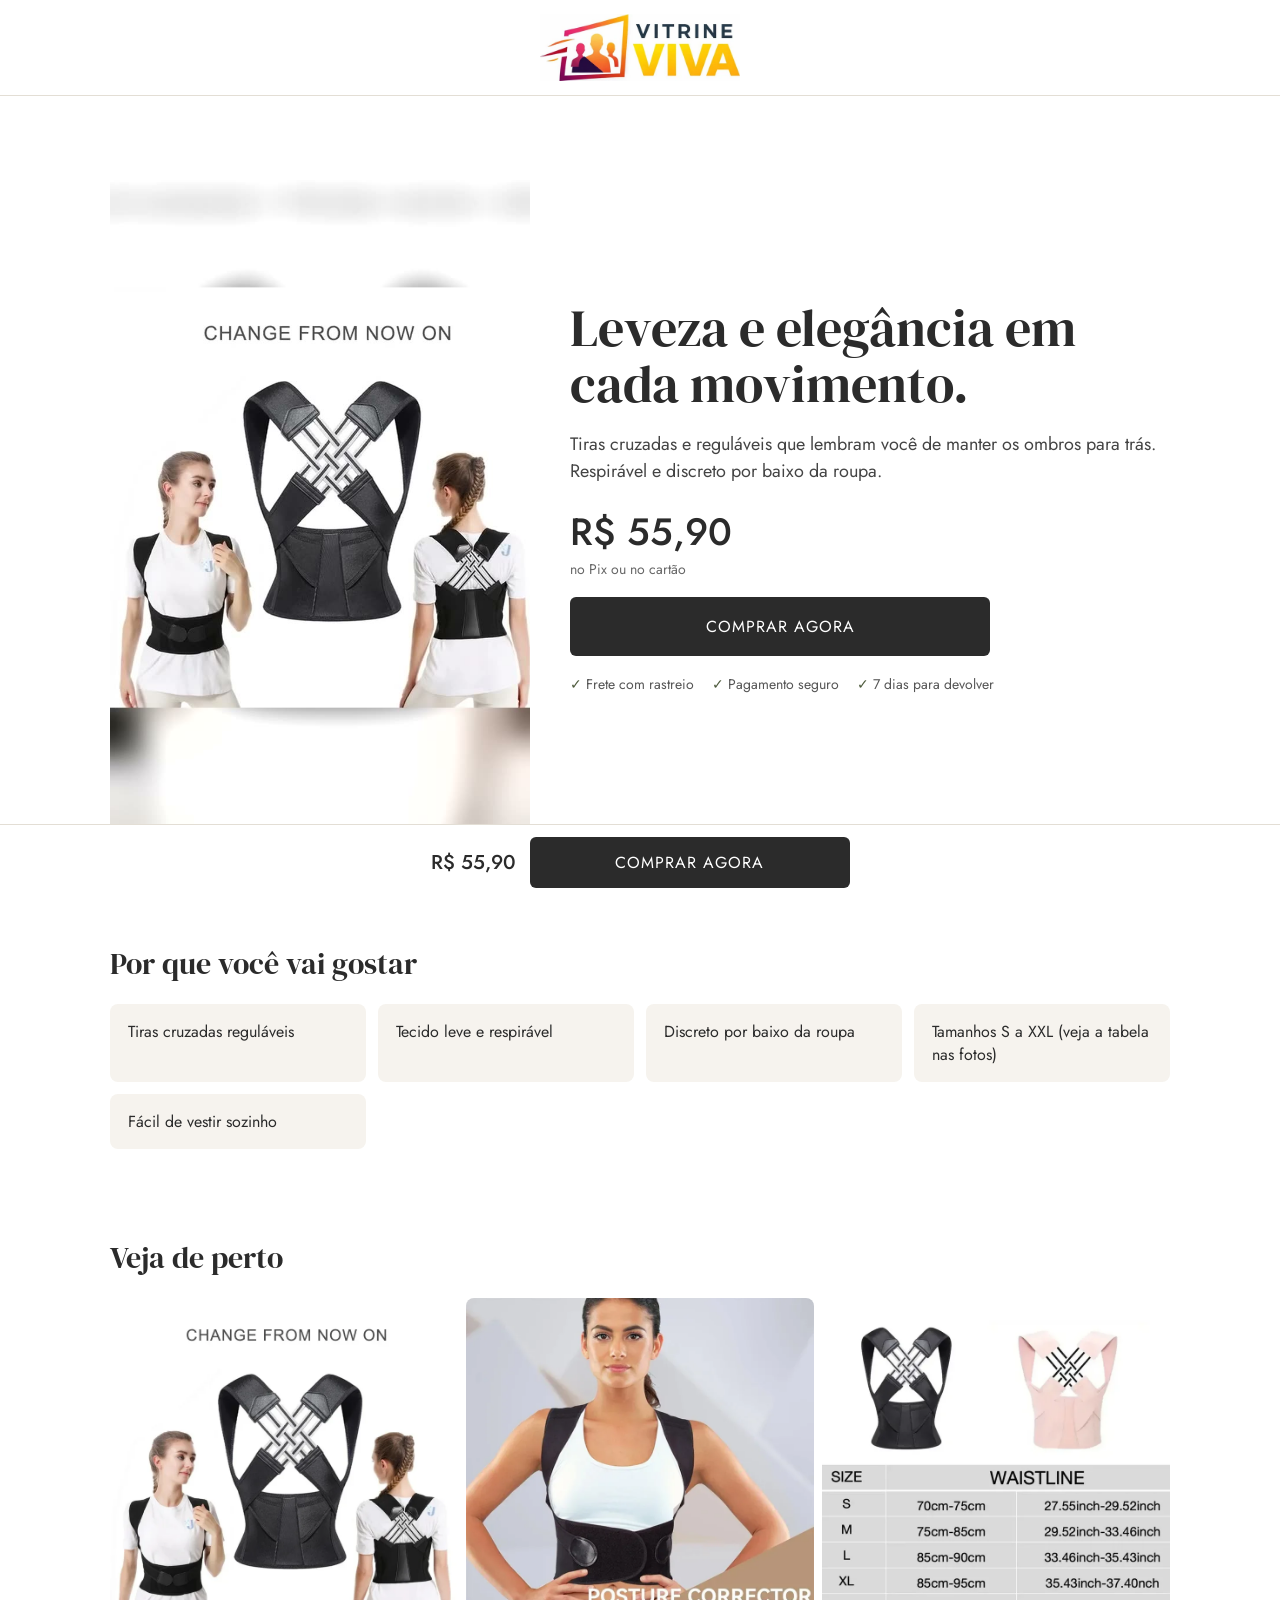
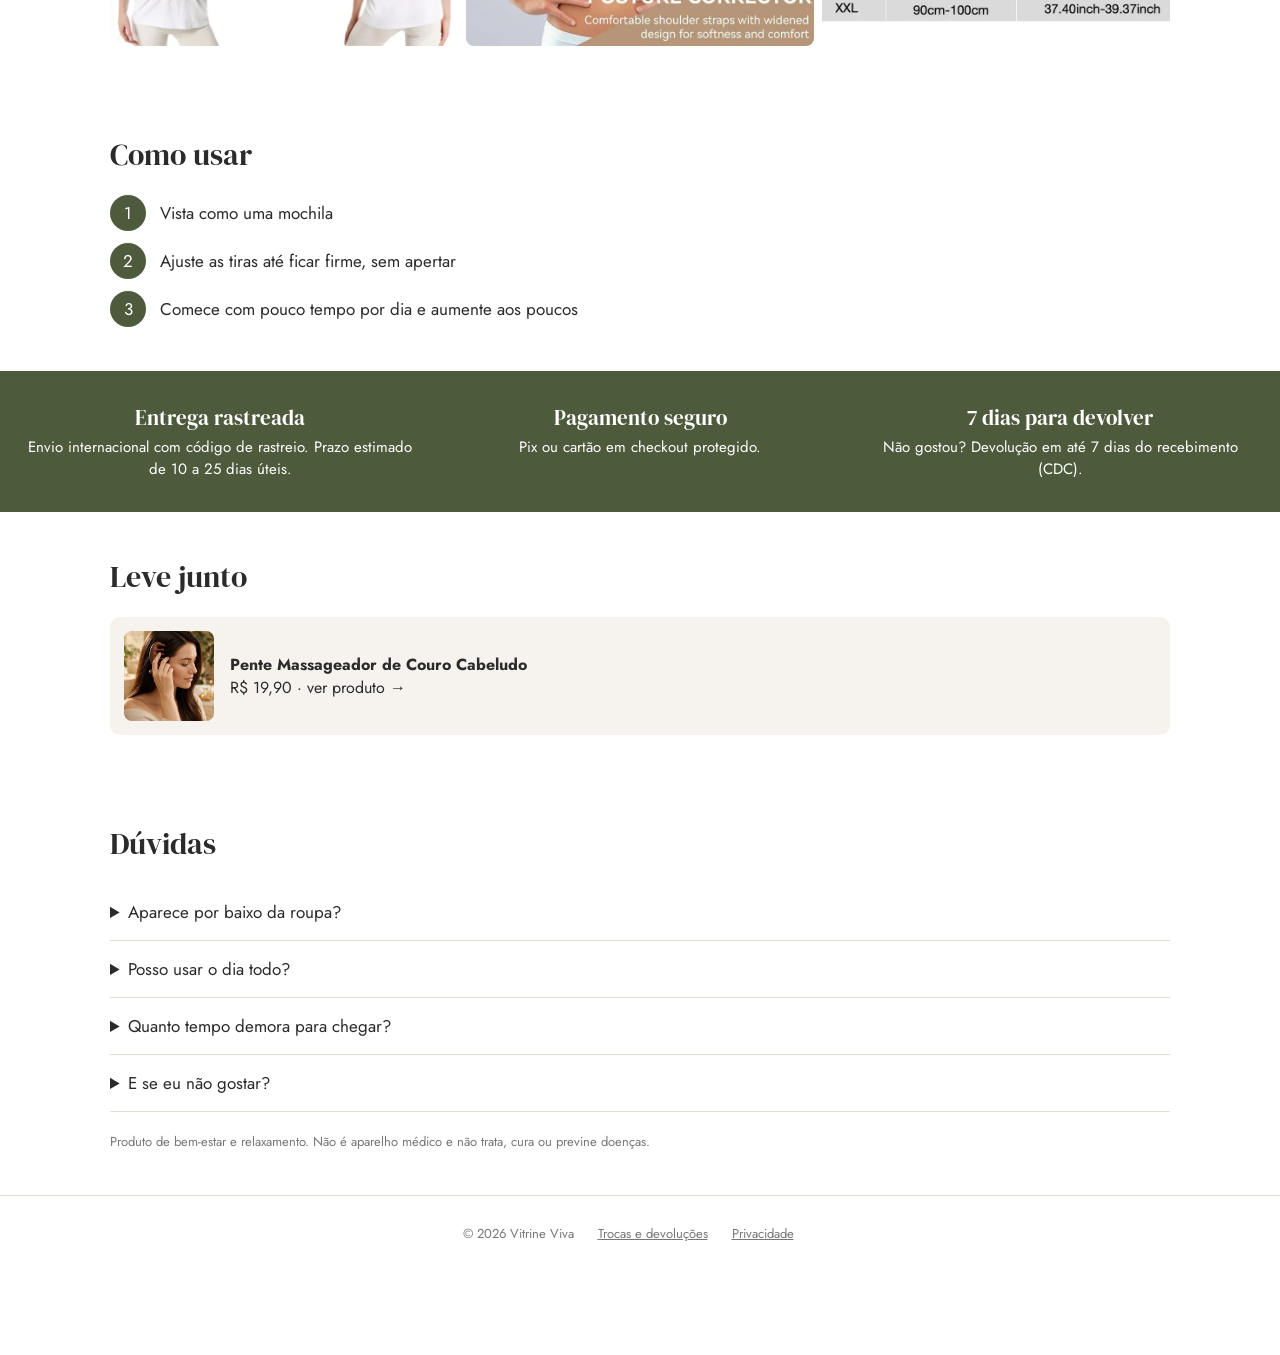
==== colete-postura/index.html @ 9e7194e8 "Tira o aviso de bem-estar do rodapé Co-Authored-By: Claude Opus 5.5 <noreply@anthropic.com>" ====
<!DOCTYPE html>
<html lang="pt-BR"><head><meta charset="utf-8"><meta name="viewport" content="width=device-width, initial-scale=1">
<title>Colete de Postura Ajustável · Vitrine Viva</title><meta name="description" content="Tiras cruzadas e reguláveis que lembram você de manter os ombros para trás. Respirável e discreto por baixo da roupa.">
<meta property="og:title" content="Colete de Postura Ajustável · Vitrine Viva"><meta property="og:description" content="Tiras cruzadas e reguláveis que lembram você de manter os ombros para trás. Respirável e discreto por baixo da roupa."><meta property="og:image" content="../video/colete-postura.jpg">
<link rel="preconnect" href="https://fonts.googleapis.com">
<link href="https://fonts.googleapis.com/css2?family=DM+Serif+Display&family=Jost:wght@400;500&display=swap" rel="stylesheet">
<link rel="stylesheet" href="../estilo.css"><script src="../config.js"></script><script src="../loja.js" defer></script>
</head><body><header class="topo-logo"><a href="../"><img src="../img/logo-vitrine-viva.webp" alt="Vitrine Viva" width="260" height="auto"></a></header>


<main data-produto="colete-postura" data-nome="Colete de Postura Ajustável" data-valor="55.9">
<section class="topo">
  <div class="video"><video src="../video/colete-postura.mp4" poster="../video/colete-postura.jpg" autoplay muted loop playsinline></video>
    <button class="som" type="button">🔇 Ativar som</button></div>
  <div class="info">
    <h1>Leveza e elegância em cada movimento.</h1>
    <p class="sub">Tiras cruzadas e reguláveis que lembram você de manter os ombros para trás. Respirável e discreto por baixo da roupa.</p>
    <div class="preco">R$ 55,90<small>no Pix ou no cartão</small></div>
    <a class="btn comprar" href="#">Comprar agora</a>
    <div class="selos"><span>Frete com rastreio</span><span>Pagamento seguro</span><span>7 dias para devolver</span></div>
  </div>
</section>
<section class="secao"><h2>Por que você vai gostar</h2><ul class="itens"><li>Tiras cruzadas reguláveis</li><li>Tecido leve e respirável</li><li>Discreto por baixo da roupa</li><li>Tamanhos S a XXL (veja a tabela nas fotos)</li><li>Fácil de vestir sozinho</li></ul></section>
<section class="secao"><h2>Veja de perto</h2><div class="galeria"><img src="../img/colete2-1.webp" alt="Colete de Postura Ajustável" loading="lazy"><img src="../img/colete2-3.webp" alt="Colete de Postura Ajustável" loading="lazy"><img src="../img/colete2-2.webp" alt="Colete de Postura Ajustável" loading="lazy"></div></section>
<section class="secao"><h2>Como usar</h2><ol class="passos"><li>Vista como uma mochila</li><li>Ajuste as tiras até ficar firme, sem apertar</li><li>Comece com pouco tempo por dia e aumente aos poucos</li></ol></section>
<section class="garantia"><div><strong>Entrega rastreada</strong>Envio internacional com código de rastreio. Prazo estimado de 10 a 25 dias úteis.</div>
<div><strong>Pagamento seguro</strong>Pix ou cartão em checkout protegido.</div>
<div><strong>7 dias para devolver</strong>Não gostou? Devolução em até 7 dias do recebimento (CDC).</div></section>
<section class="secao"><h2>Leve junto</h2>
  <a class="junto" href="../pente-massageador/"><img src="../img/base3_pente-massageador.webp" alt="Pente Massageador de Couro Cabeludo"><div><strong>Pente Massageador de Couro Cabeludo</strong><br>R$ 19,90 · ver produto →</div></a></section>
<section class="secao"><h2>Dúvidas</h2><details><summary>Aparece por baixo da roupa?</summary><p>Ele é fino e fica discreto por baixo de camisetas e blusas comuns.</p></details><details><summary>Posso usar o dia todo?</summary><p>Comece com períodos curtos. Se sentir desconforto, afrouxe ou tire. Em caso de dor ou problema de coluna, fale com um profissional de saúde.</p></details><details><summary>Quanto tempo demora para chegar?</summary><p>O envio é internacional e tem código de rastreio. O prazo estimado é de 10 a 25 dias úteis após a confirmação do pagamento.</p></details><details><summary>E se eu não gostar?</summary><p>Você tem 7 dias a partir do recebimento para pedir a devolução, conforme o Código de Defesa do Consumidor. Veja a página de trocas.</p></details>
  <p class="aviso" style="margin-top:20px">Produto de bem-estar e relaxamento. Não é aparelho médico e não trata, cura ou previne doenças.</p></section>
<div class="fixo"><span class="p">R$ 55,90</span><a class="btn comprar" href="#">Comprar agora</a></div>
</main>
<footer><span>© 2026 <span class="marca">Vitrine Viva</span></span><a href="../trocas.html">Trocas e devoluções</a>
<a href="../privacidade.html">Privacidade</a><span class="contato"></span>
</footer>
</body></html>
---- estilo.css ----
:root{--tinta:#2b2b2b;--creme:#f6f3ee;--verde:#4d5a3c;--linha:#e3ded5;--ouro:#F6E7C8}
*{box-sizing:border-box;margin:0;padding:0}
body{font-family:"Jost",sans-serif;color:var(--tinta);background:#fff;padding-bottom:84px}
a{color:inherit}
header{display:flex;align-items:center;justify-content:space-between;padding:14px 20px;border-bottom:1px solid var(--linha)}
.logo{font-family:"DM Serif Display",serif;font-size:24px;letter-spacing:2px;text-decoration:none}
.topo{display:grid;grid-template-columns:minmax(0,420px) minmax(0,1fr);gap:40px;max-width:1100px;margin:0 auto;padding:28px 20px}
.video{position:relative;aspect-ratio:9/16;background:#111;border-radius:14px;overflow:hidden}
.video video{width:100%;height:100%;object-fit:cover;display:block}
.som{position:absolute;right:12px;bottom:12px;background:rgba(0,0,0,.55);color:#fff;border:0;border-radius:20px;padding:8px 14px;font:inherit;font-size:13px;cursor:pointer}
.info{display:flex;flex-direction:column;gap:18px;justify-content:center}
h1{font-family:"DM Serif Display",serif;font-weight:400;font-size:clamp(32px,4.4vw,52px);line-height:1.08}
.sub{font-size:18px;line-height:1.55;color:#444}
.preco{font-size:38px;font-weight:500}.preco small{display:block;font-size:14px;color:#666;font-weight:400}
.btn{display:block;text-align:center;background:var(--tinta);color:#fff;text-decoration:none;text-transform:uppercase;letter-spacing:1px;font-size:16px;padding:18px 28px;border:0;border-radius:6px;cursor:pointer;width:100%;max-width:420px}
.btn:hover{background:var(--verde)}
.selos{display:flex;flex-wrap:wrap;gap:8px 18px;font-size:14px;color:#555}
.selos span:before{content:"✓ ";color:var(--verde)}
.secao{max-width:1100px;margin:0 auto;padding:44px 20px}
h2{font-family:"DM Serif Display",serif;font-weight:400;font-size:30px;margin-bottom:20px}
.itens{list-style:none;display:grid;grid-template-columns:repeat(auto-fit,minmax(220px,1fr));gap:12px}
.itens li{background:var(--creme);padding:16px 18px;border-radius:8px;font-size:16px}
.galeria{display:grid;grid-template-columns:repeat(auto-fit,minmax(200px,1fr));gap:8px}
.galeria img{width:100%;aspect-ratio:1;object-fit:cover;border-radius:8px;background:var(--creme)}
.passos{counter-reset:p;list-style:none;display:grid;gap:12px}
.passos li{counter-increment:p;display:flex;gap:14px;align-items:center;font-size:17px}
.passos li:before{content:counter(p);flex:0 0 36px;height:36px;border-radius:50%;background:var(--verde);color:#fff;display:grid;place-items:center}
.garantia{background:var(--verde);color:#fff;display:grid;grid-template-columns:repeat(3,1fr);gap:20px;text-align:center;padding:32px 20px;font-size:15px}
.garantia strong{display:block;font-family:"DM Serif Display",serif;font-weight:400;font-size:21px;margin-bottom:4px}
details{border-bottom:1px solid var(--linha);padding:16px 0}summary{cursor:pointer;font-size:17px}details p{margin-top:10px;line-height:1.55;color:#555}
.junto{display:flex;gap:16px;align-items:center;background:var(--creme);border-radius:10px;padding:14px;text-decoration:none}
.junto img{width:90px;height:90px;object-fit:cover;border-radius:8px}
.fixo{position:fixed;left:0;right:0;bottom:0;background:#fff;border-top:1px solid var(--linha);padding:12px 16px;display:flex;gap:14px;align-items:center;justify-content:center;z-index:9}
.fixo .p{font-size:20px;font-weight:500;white-space:nowrap}.fixo .btn{max-width:320px;padding:14px}
footer{padding:28px 20px;font-size:13px;color:#777;border-top:1px solid var(--linha);display:flex;flex-wrap:wrap;gap:10px 24px;justify-content:center}
.aviso{font-size:13px;color:#777;line-height:1.5}
@media(max-width:820px){.topo{grid-template-columns:1fr;gap:22px;padding-top:16px}.video{max-width:420px;margin:0 auto;width:100%}.garantia{grid-template-columns:1fr}}
header.topo-logo{justify-content:center;padding:14px 20px}
header.topo-logo img{display:block;width:200px;height:auto}
.card .preco{margin-top:auto}
.grade .card h3{font-size:36px;line-height:1.12}
.grade .card .aviso{font-size:19.5px;line-height:1.45;color:#555}
.grade .card .preco{font-size:30px!important}
@media(max-width:820px){.grade .card h3{font-size:30px}}
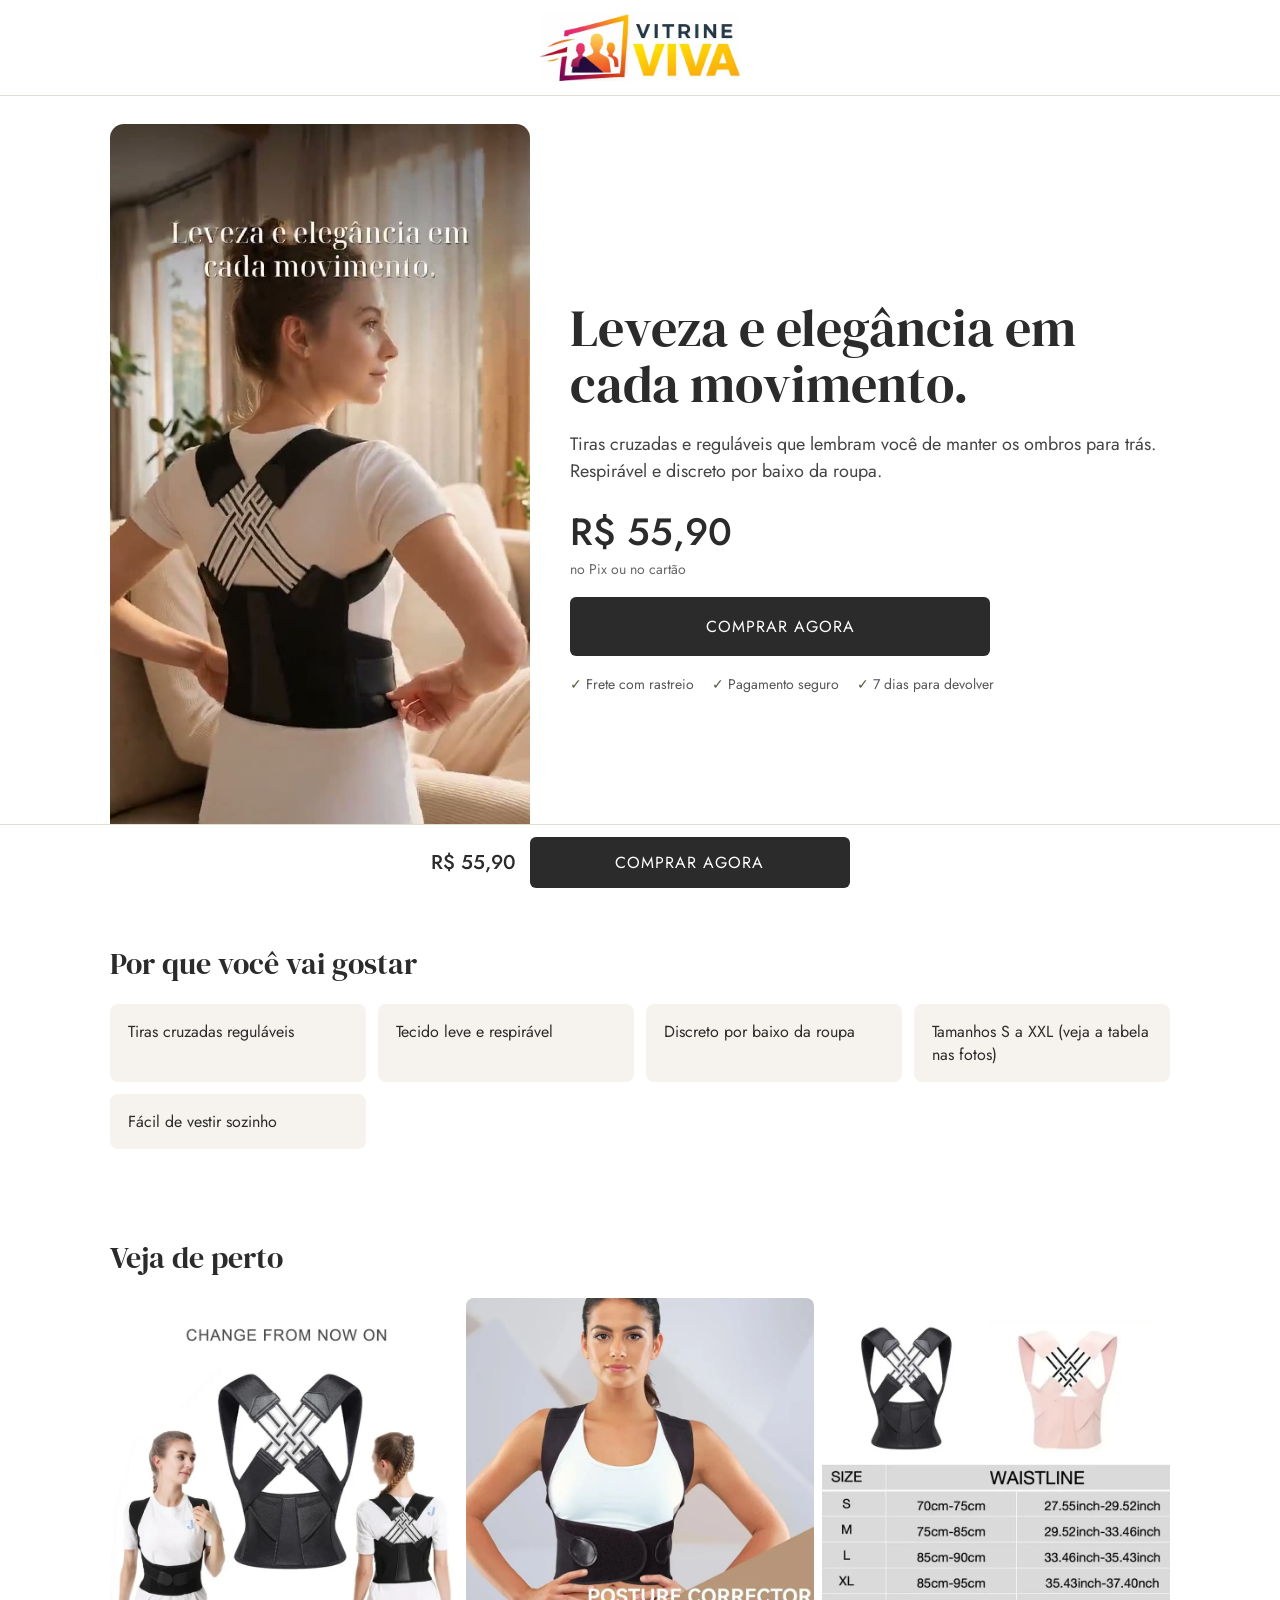
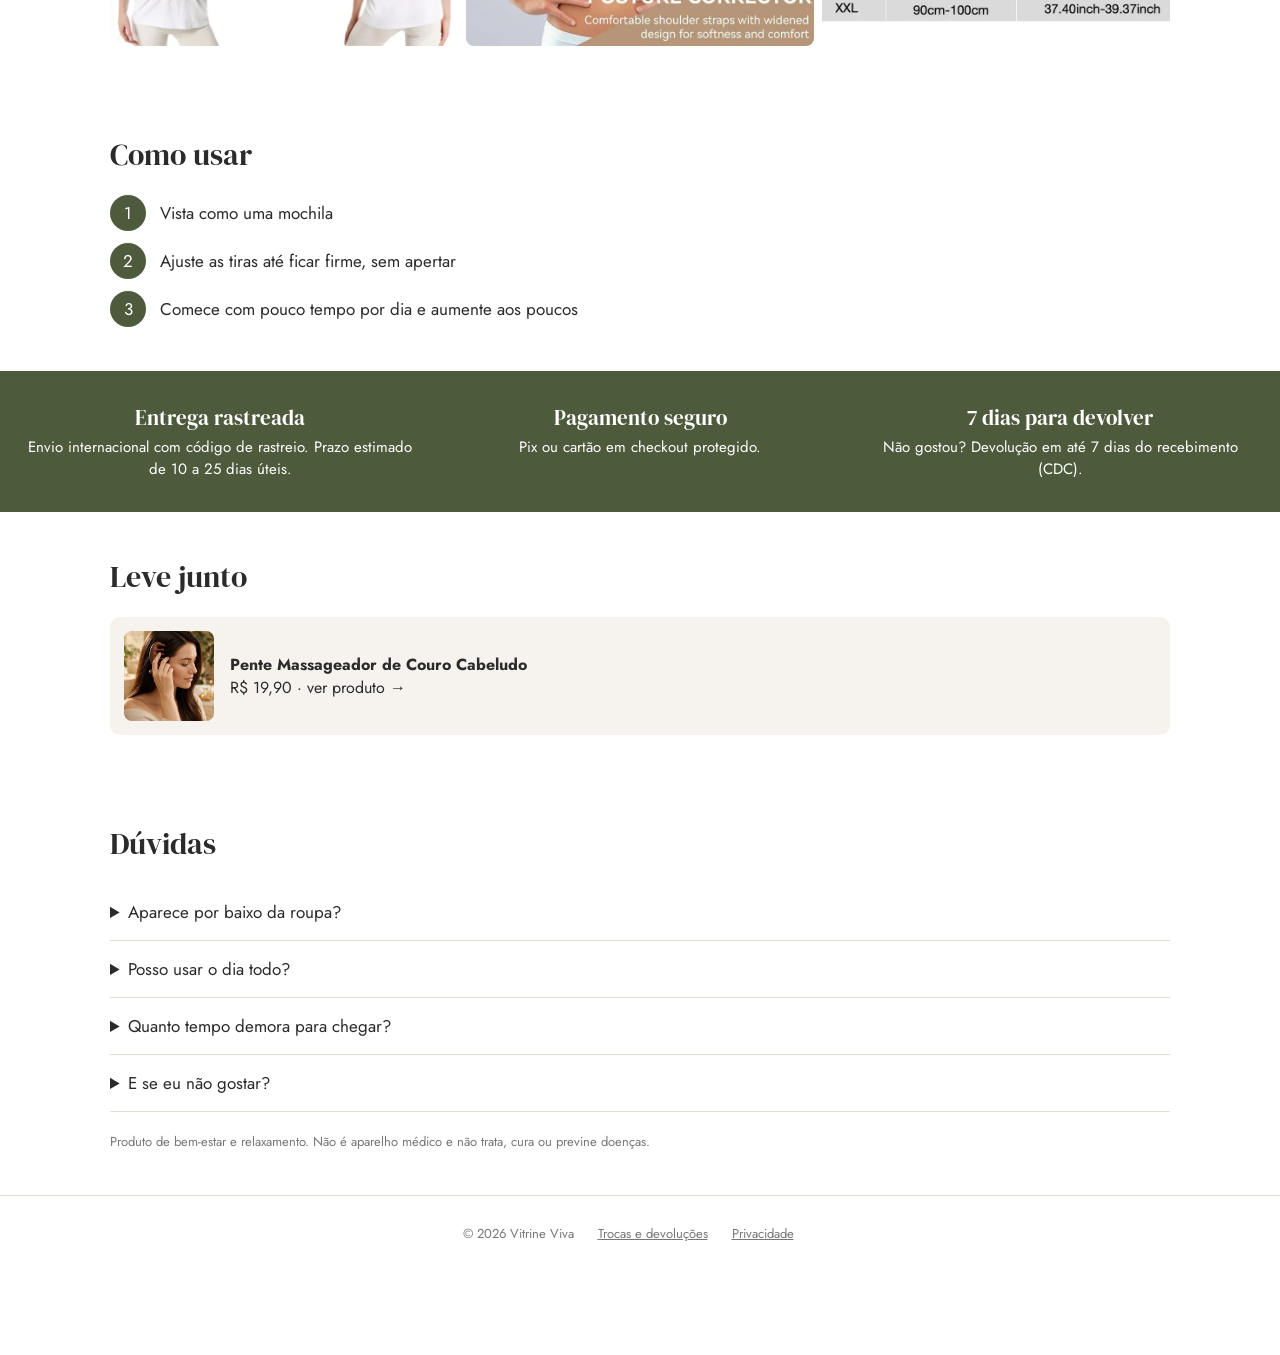
==== commit da608099: "Colete: vídeo story com o colete preto e a mesma modelo, preço R$ 55,90 Co-Authored-By: Claude Opus " ====
--- a/colete-postura/index.html
+++ b/colete-postura/index.html
@@ -1,16 +1,16 @@
 <!DOCTYPE html>
 <html lang="pt-BR"><head><meta charset="utf-8"><meta name="viewport" content="width=device-width, initial-scale=1">
 <title>Colete de Postura Ajustável · Vitrine Viva</title><meta name="description" content="Tiras cruzadas e reguláveis que lembram você de manter os ombros para trás. Respirável e discreto por baixo da roupa.">
-<meta property="og:title" content="Colete de Postura Ajustável · Vitrine Viva"><meta property="og:description" content="Tiras cruzadas e reguláveis que lembram você de manter os ombros para trás. Respirável e discreto por baixo da roupa."><meta property="og:image" content="../video/colete-postura.jpg">
+<meta property="og:title" content="Colete de Postura Ajustável · Vitrine Viva"><meta property="og:description" content="Tiras cruzadas e reguláveis que lembram você de manter os ombros para trás. Respirável e discreto por baixo da roupa."><meta property="og:image" content="../video/colete-postura.jpg?v=11241749">
 <link rel="preconnect" href="https://fonts.googleapis.com">
 <link href="https://fonts.googleapis.com/css2?family=DM+Serif+Display&family=Jost:wght@400;500&display=swap" rel="stylesheet">
-<link rel="stylesheet" href="../estilo.css"><script src="../config.js"></script><script src="../loja.js" defer></script>
+<link rel="stylesheet" href="../estilo.css?v=11241747"><script src="../config.js?v=11241747"></script><script src="../loja.js?v=11241747" defer></script>
 </head><body><header class="topo-logo"><a href="../"><img src="../img/logo-vitrine-viva.webp" alt="Vitrine Viva" width="260" height="auto"></a></header>
 
 
 <main data-produto="colete-postura" data-nome="Colete de Postura Ajustável" data-valor="55.9">
 <section class="topo">
-  <div class="video"><video src="../video/colete-postura.mp4" poster="../video/colete-postura.jpg" autoplay muted loop playsinline></video>
+  <div class="video"><video src="../video/colete-postura.mp4?v=11241749" poster="../video/colete-postura.jpg?v=11241749" autoplay muted loop playsinline></video>
     <button class="som" type="button">🔇 Ativar som</button></div>
   <div class="info">
     <h1>Leveza e elegância em cada movimento.</h1>
--- a/estilo.css
+++ b/estilo.css
@@ -39,7 +39,11 @@
 header.topo-logo{justify-content:center;padding:14px 20px}
 header.topo-logo img{display:block;width:200px;height:auto}
 .card .preco{margin-top:auto}
-.grade .card h3{font-size:36px;line-height:1.12}
-.grade .card .aviso{font-size:19.5px;line-height:1.45;color:#555}
-.grade .card .preco{font-size:30px!important}
-@media(max-width:820px){.grade .card h3{font-size:30px}}
+.grade{gap:32px!important}
+.grade .card{gap:14px!important}
+.grade .card h3{font-size:44px;line-height:1.08;letter-spacing:-.5px}
+.grade .card .aviso{font-size:24px;line-height:1.4;color:#555}
+.grade .card .preco{font-size:42px!important;font-weight:500}
+.grade .card .btn{font-size:18px;padding:20px 28px}
+@media(max-width:1100px){.grade .card h3{font-size:38px}.grade .card .aviso{font-size:22px}.grade .card .preco{font-size:38px!important}}
+@media(max-width:820px){.grade .card h3{font-size:36px}.grade .card .aviso{font-size:22px}.grade .card .preco{font-size:36px!important}}
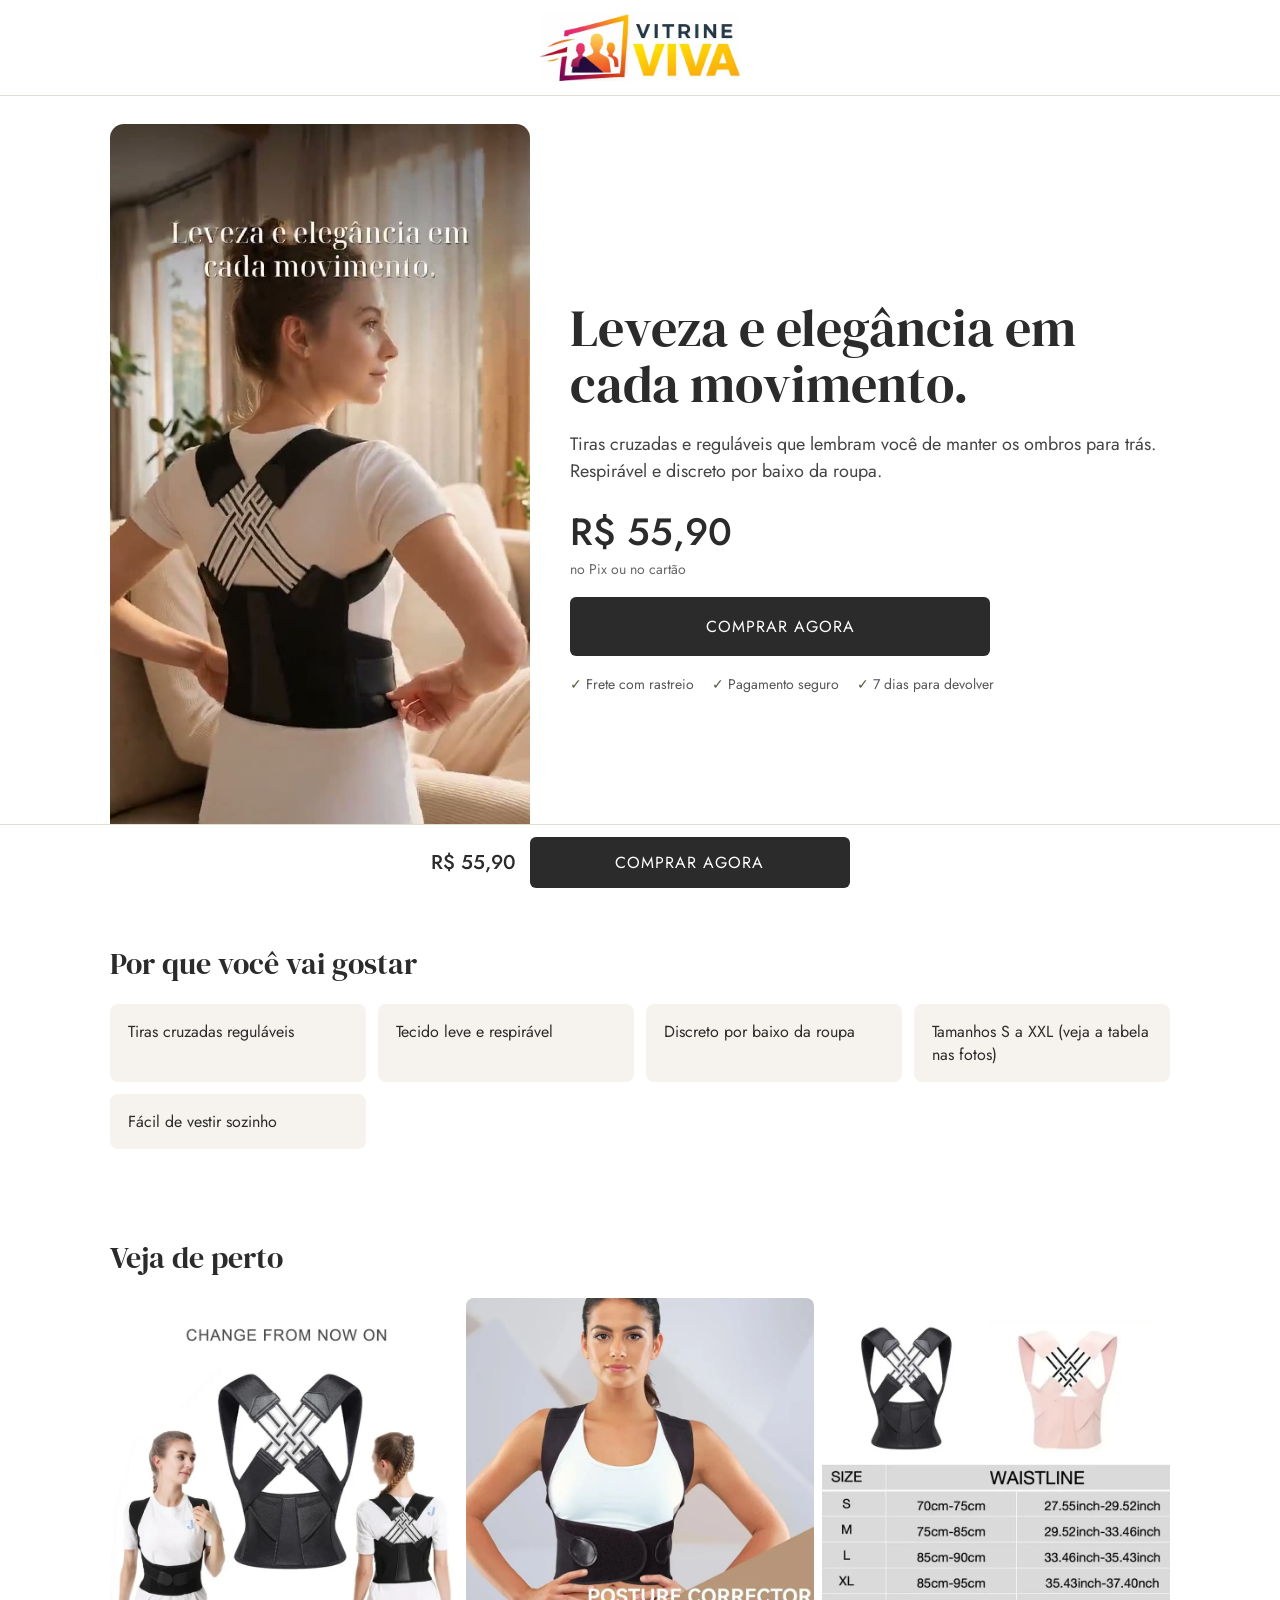
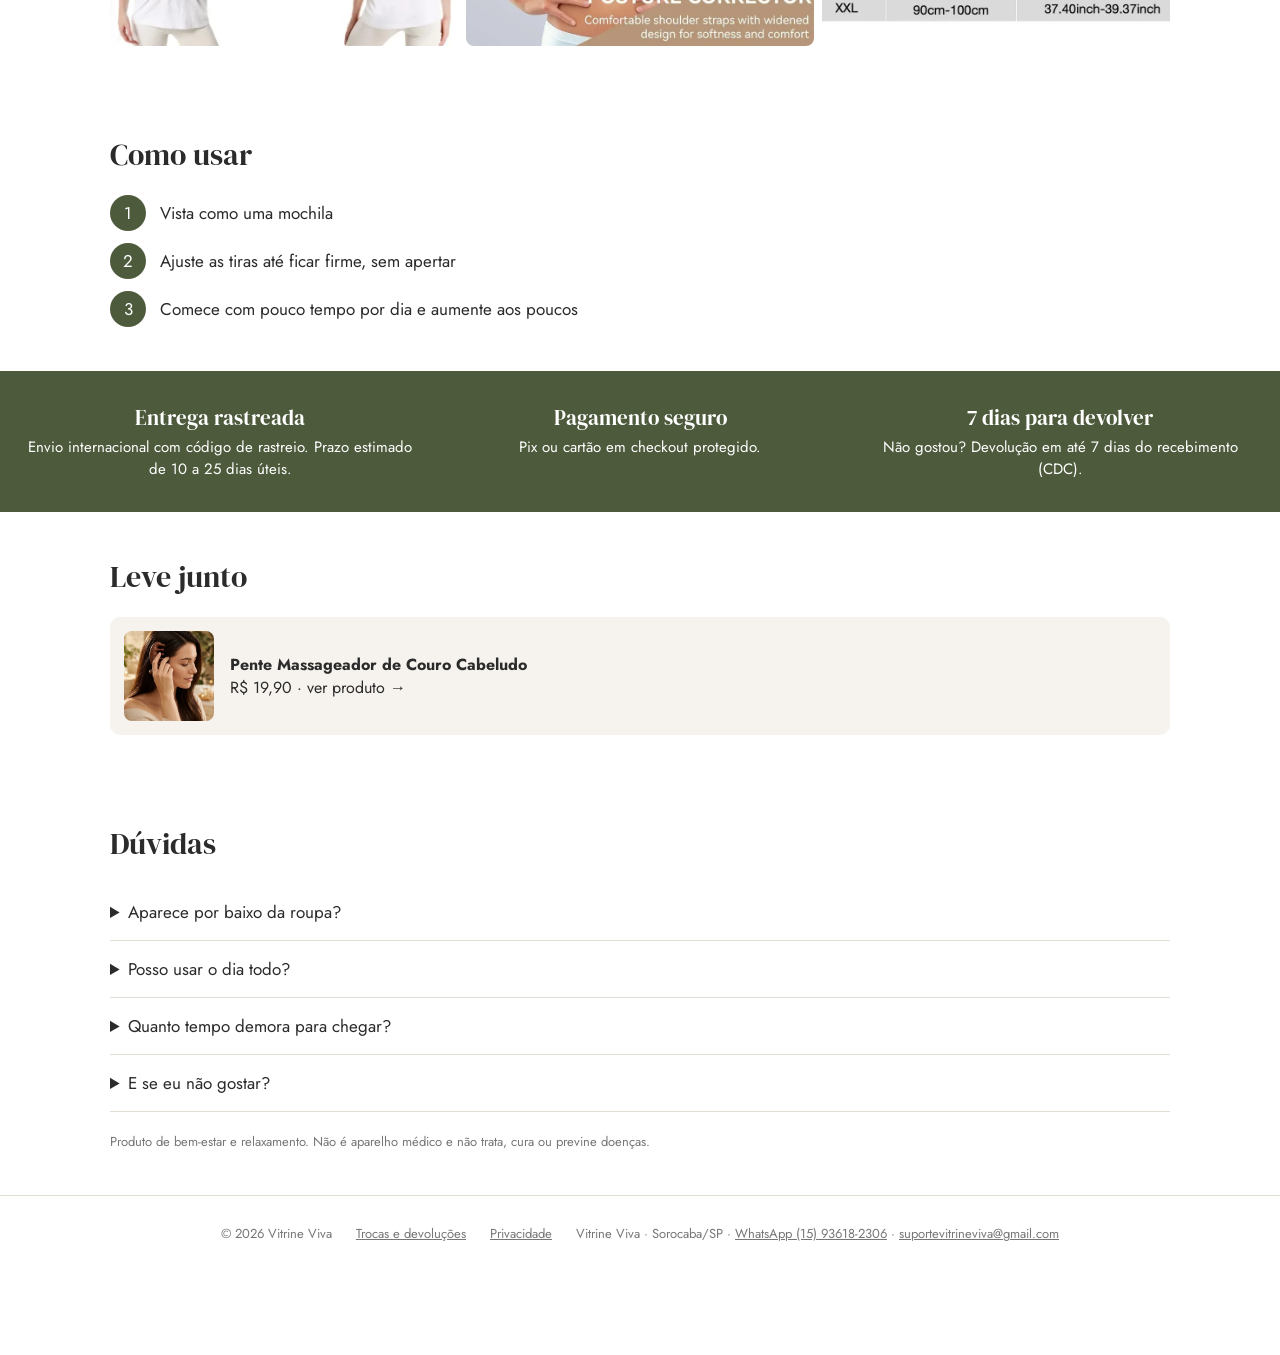
==== commit b33646a7: "Contato fixo no rodapé (WhatsApp + e-mail + cidade) em todas as páginas Co-Authored-By: Claude Opus " ====
--- a/colete-postura/index.html
+++ b/colete-postura/index.html
@@ -4,7 +4,7 @@
 <meta property="og:title" content="Colete de Postura Ajustável · Vitrine Viva"><meta property="og:description" content="Tiras cruzadas e reguláveis que lembram você de manter os ombros para trás. Respirável e discreto por baixo da roupa."><meta property="og:image" content="../video/colete-postura.jpg?v=11241749">
 <link rel="preconnect" href="https://fonts.googleapis.com">
 <link href="https://fonts.googleapis.com/css2?family=DM+Serif+Display&family=Jost:wght@400;500&display=swap" rel="stylesheet">
-<link rel="stylesheet" href="../estilo.css?v=11241747"><script src="../config.js?v=11241747"></script><script src="../loja.js?v=11241747" defer></script>
+<link rel="stylesheet" href="../estilo.css?v=11241841"><script src="../config.js?v=11241841"></script><script src="../loja.js?v=11241841" defer></script>
 </head><body><header class="topo-logo"><a href="../"><img src="../img/logo-vitrine-viva.webp" alt="Vitrine Viva" width="260" height="auto"></a></header>
 
 
@@ -33,6 +33,6 @@
 <div class="fixo"><span class="p">R$ 55,90</span><a class="btn comprar" href="#">Comprar agora</a></div>
 </main>
 <footer><span>© 2026 <span class="marca">Vitrine Viva</span></span><a href="../trocas.html">Trocas e devoluções</a>
-<a href="../privacidade.html">Privacidade</a><span class="contato"></span>
+<a href="../privacidade.html">Privacidade</a><span class="contato-fixo">Vitrine Viva · Sorocaba/SP · <a href="https://wa.me/5515936182306" rel="noopener">WhatsApp (15) 93618-2306</a> · <a href="mailto:suportevitrineviva@gmail.com">suportevitrineviva@gmail.com</a></span>
 </footer>
 </body></html>
--- a/estilo.css
+++ b/estilo.css
@@ -47,3 +47,4 @@
 .grade .card .btn{font-size:18px;padding:20px 28px}
 @media(max-width:1100px){.grade .card h3{font-size:38px}.grade .card .aviso{font-size:22px}.grade .card .preco{font-size:38px!important}}
 @media(max-width:820px){.grade .card h3{font-size:36px}.grade .card .aviso{font-size:22px}.grade .card .preco{font-size:36px!important}}
+@media(max-width:820px){.grade{gap:56px!important}.grade .card{max-width:440px;width:100%;margin:0 auto;text-align:center;align-items:center}.grade .card .video{max-width:none;width:100%}.grade .card h3{font-size:34px;margin-top:8px}.grade .card .aviso{font-size:20px;max-width:340px}.grade .card .preco{font-size:38px!important;position:relative;padding-top:14px}.grade .card .preco:before{content:"";position:absolute;top:0;left:50%;width:48px;height:2px;margin-left:-24px;background:var(--verde)}.grade .card .btn{max-width:none;width:100%;border-radius:999px;padding:18px 28px}}
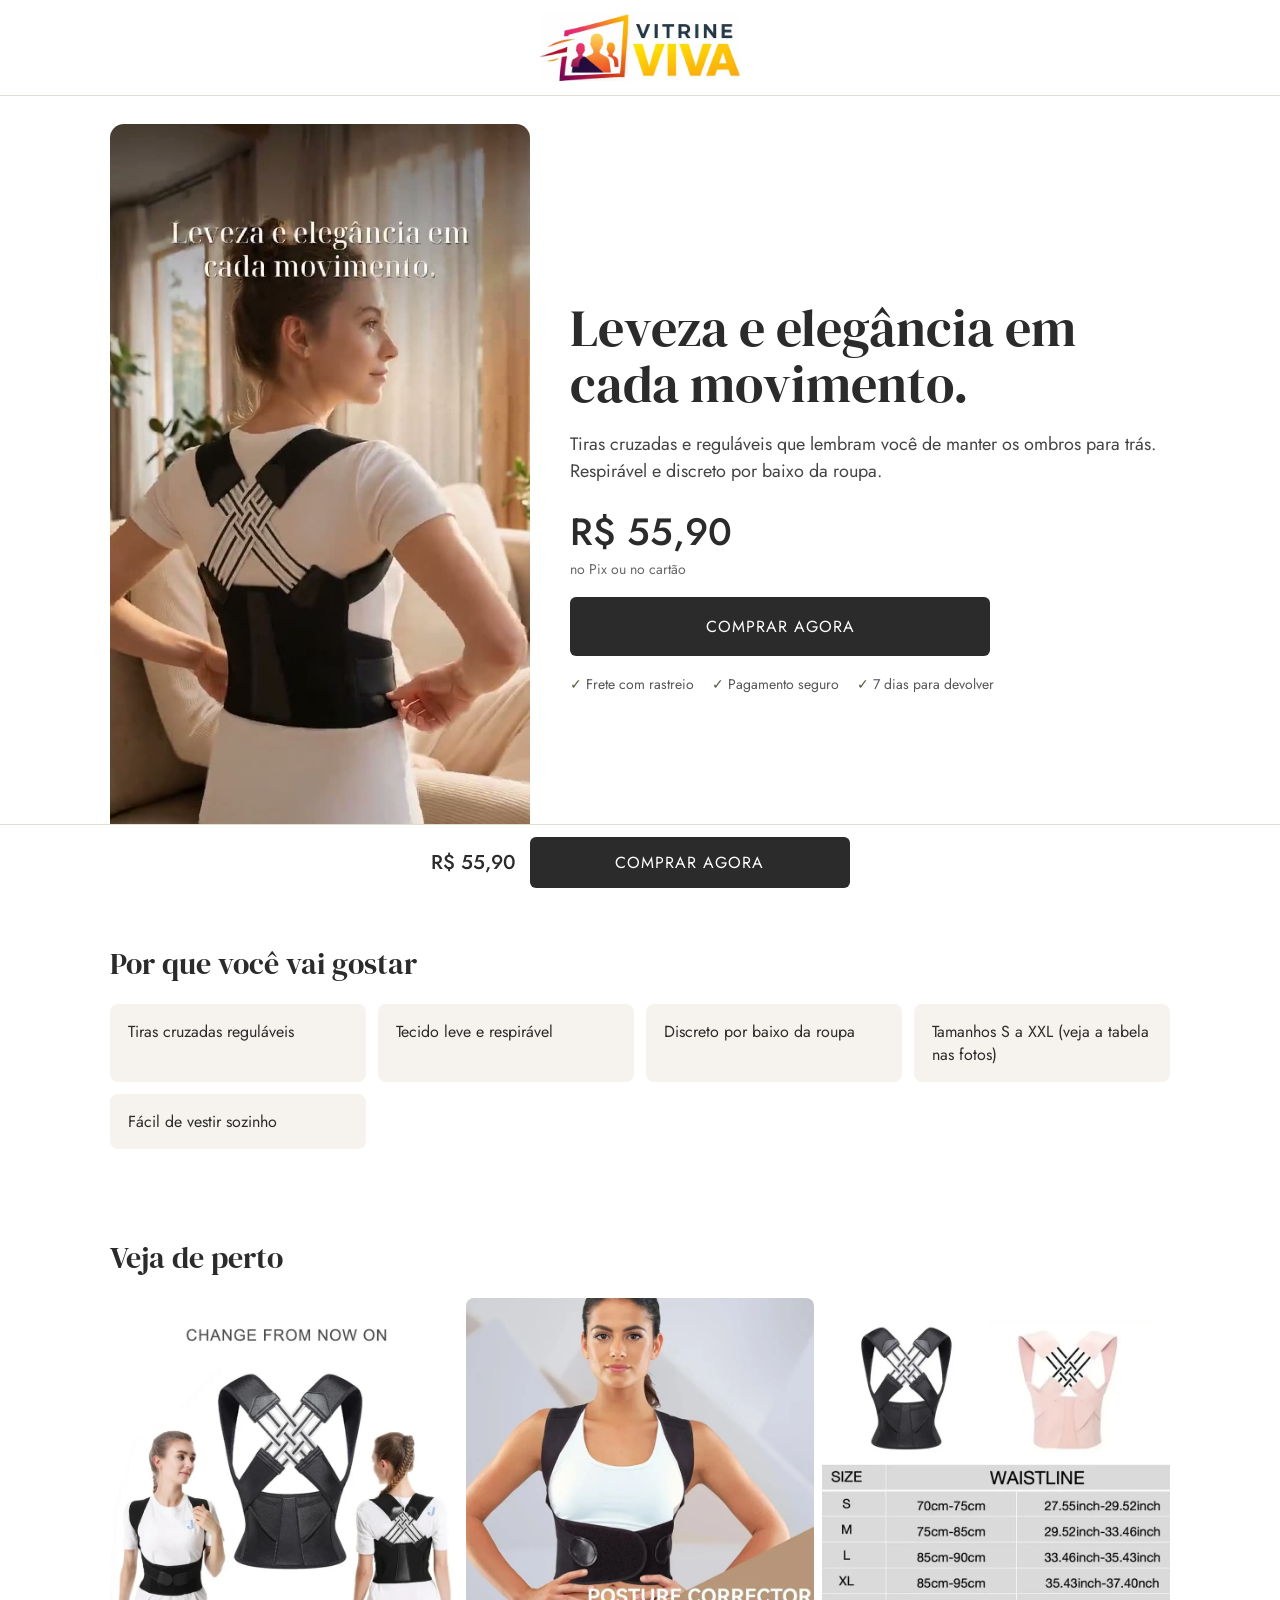
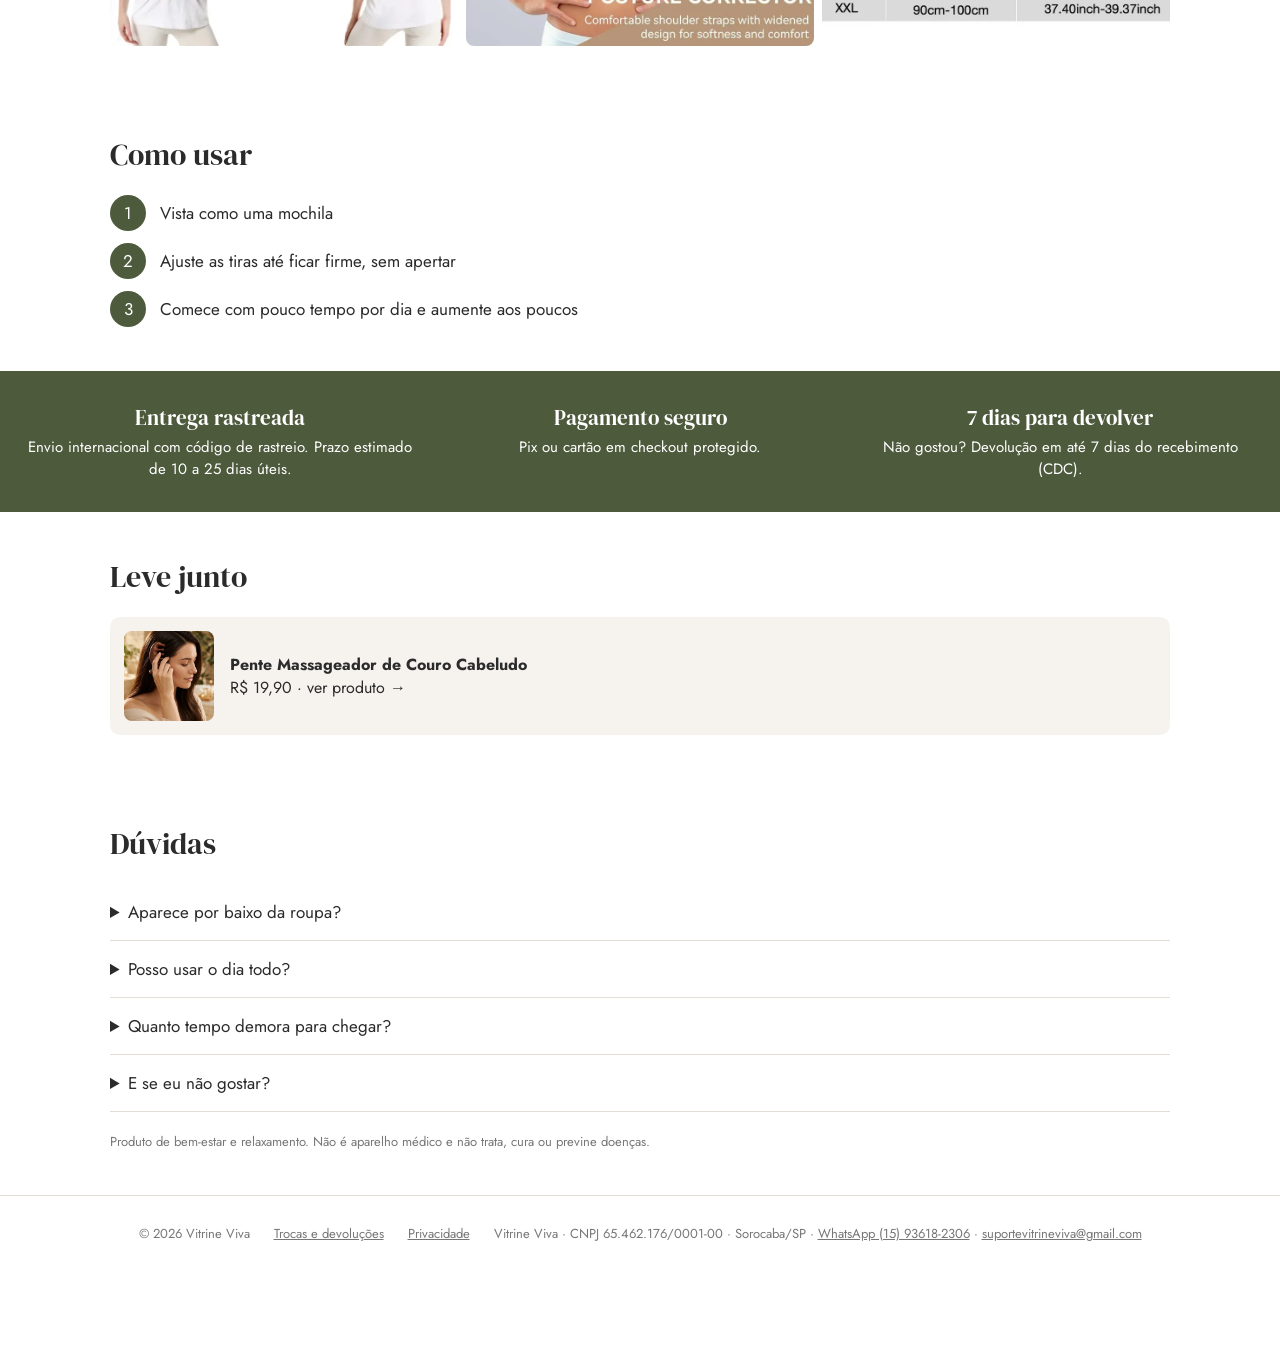
==== commit 65210bc8: "CNPJ no rodapé Co-Authored-By: Claude Opus 5.5 <noreply@anthropic.com>" ====
--- a/colete-postura/index.html
+++ b/colete-postura/index.html
@@ -33,6 +33,6 @@
 <div class="fixo"><span class="p">R$ 55,90</span><a class="btn comprar" href="#">Comprar agora</a></div>
 </main>
 <footer><span>© 2026 <span class="marca">Vitrine Viva</span></span><a href="../trocas.html">Trocas e devoluções</a>
-<a href="../privacidade.html">Privacidade</a><span class="contato-fixo">Vitrine Viva · Sorocaba/SP · <a href="https://wa.me/5515936182306" rel="noopener">WhatsApp (15) 93618-2306</a> · <a href="mailto:suportevitrineviva@gmail.com">suportevitrineviva@gmail.com</a></span>
+<a href="../privacidade.html">Privacidade</a><span class="contato-fixo">Vitrine Viva · CNPJ 65.462.176/0001-00 · Sorocaba/SP · <a href="https://wa.me/5515936182306" rel="noopener">WhatsApp (15) 93618-2306</a> · <a href="mailto:suportevitrineviva@gmail.com">suportevitrineviva@gmail.com</a></span>
 </footer>
 </body></html>
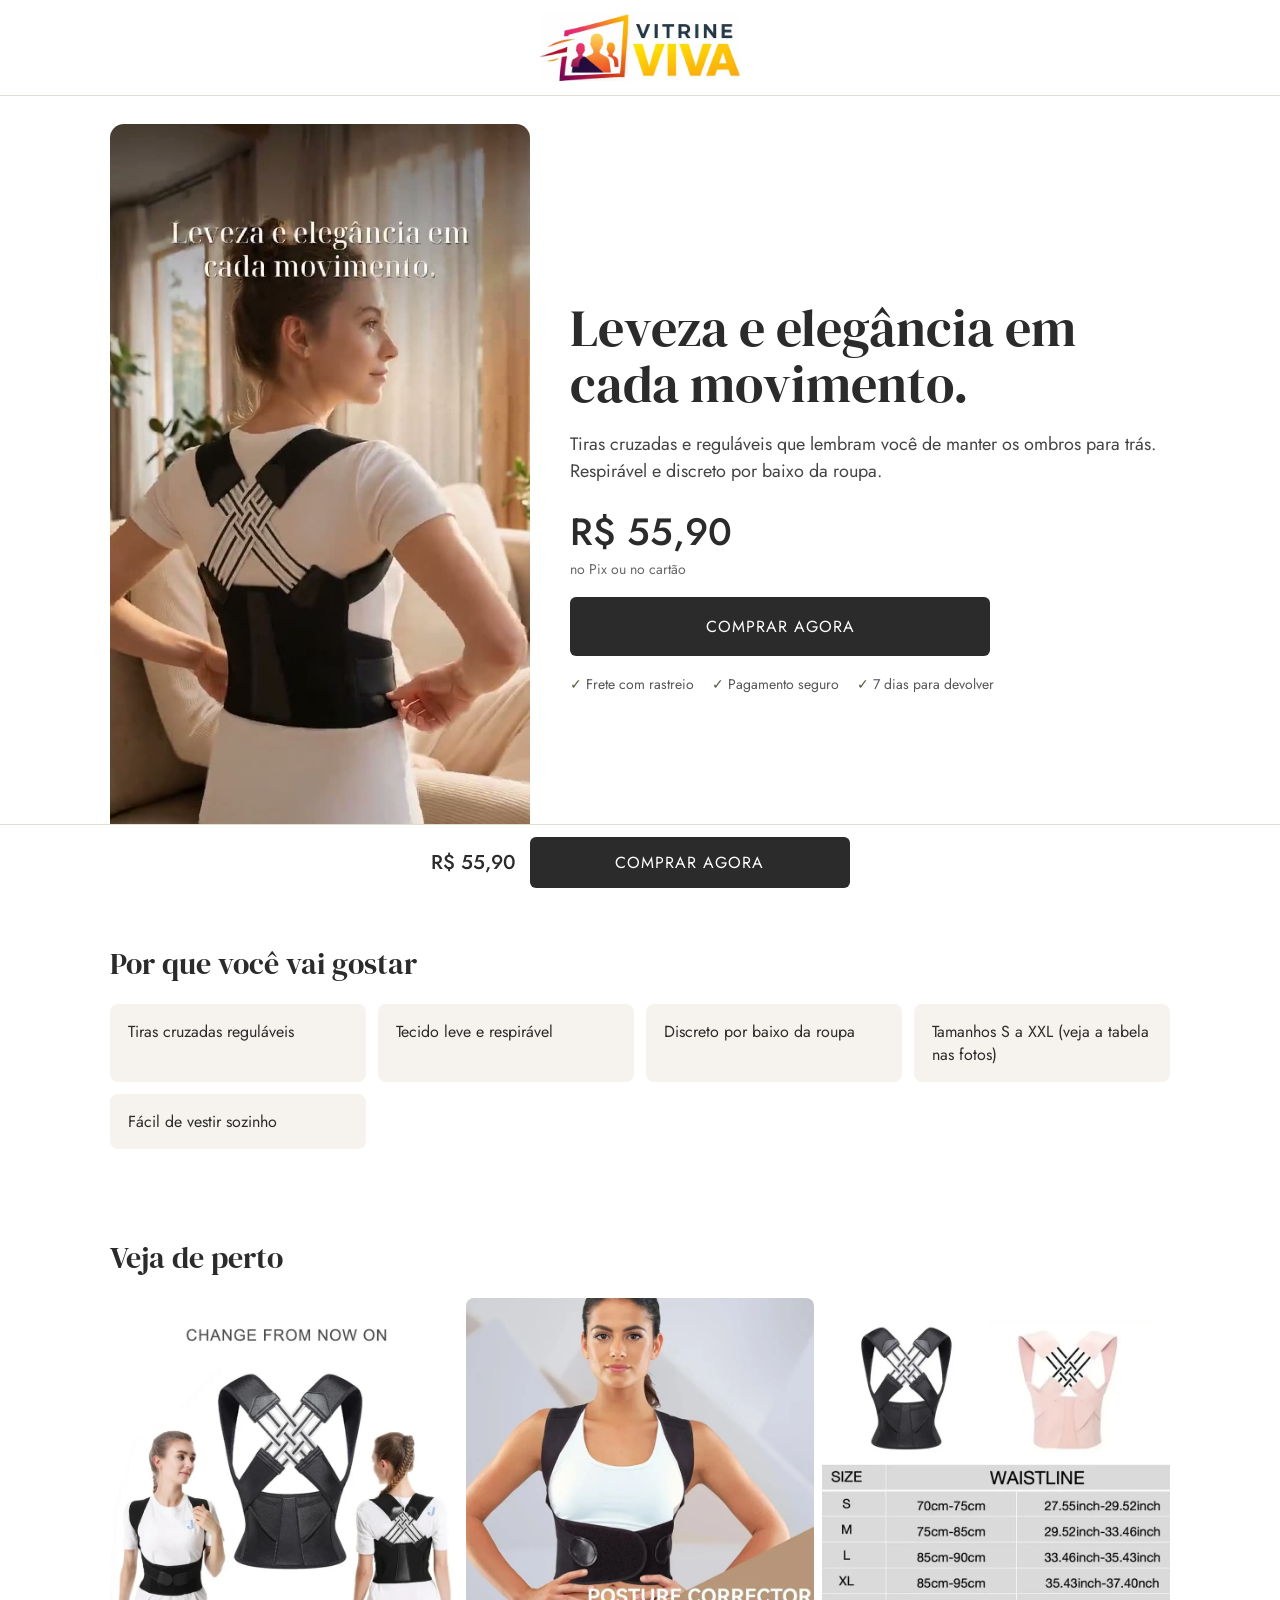
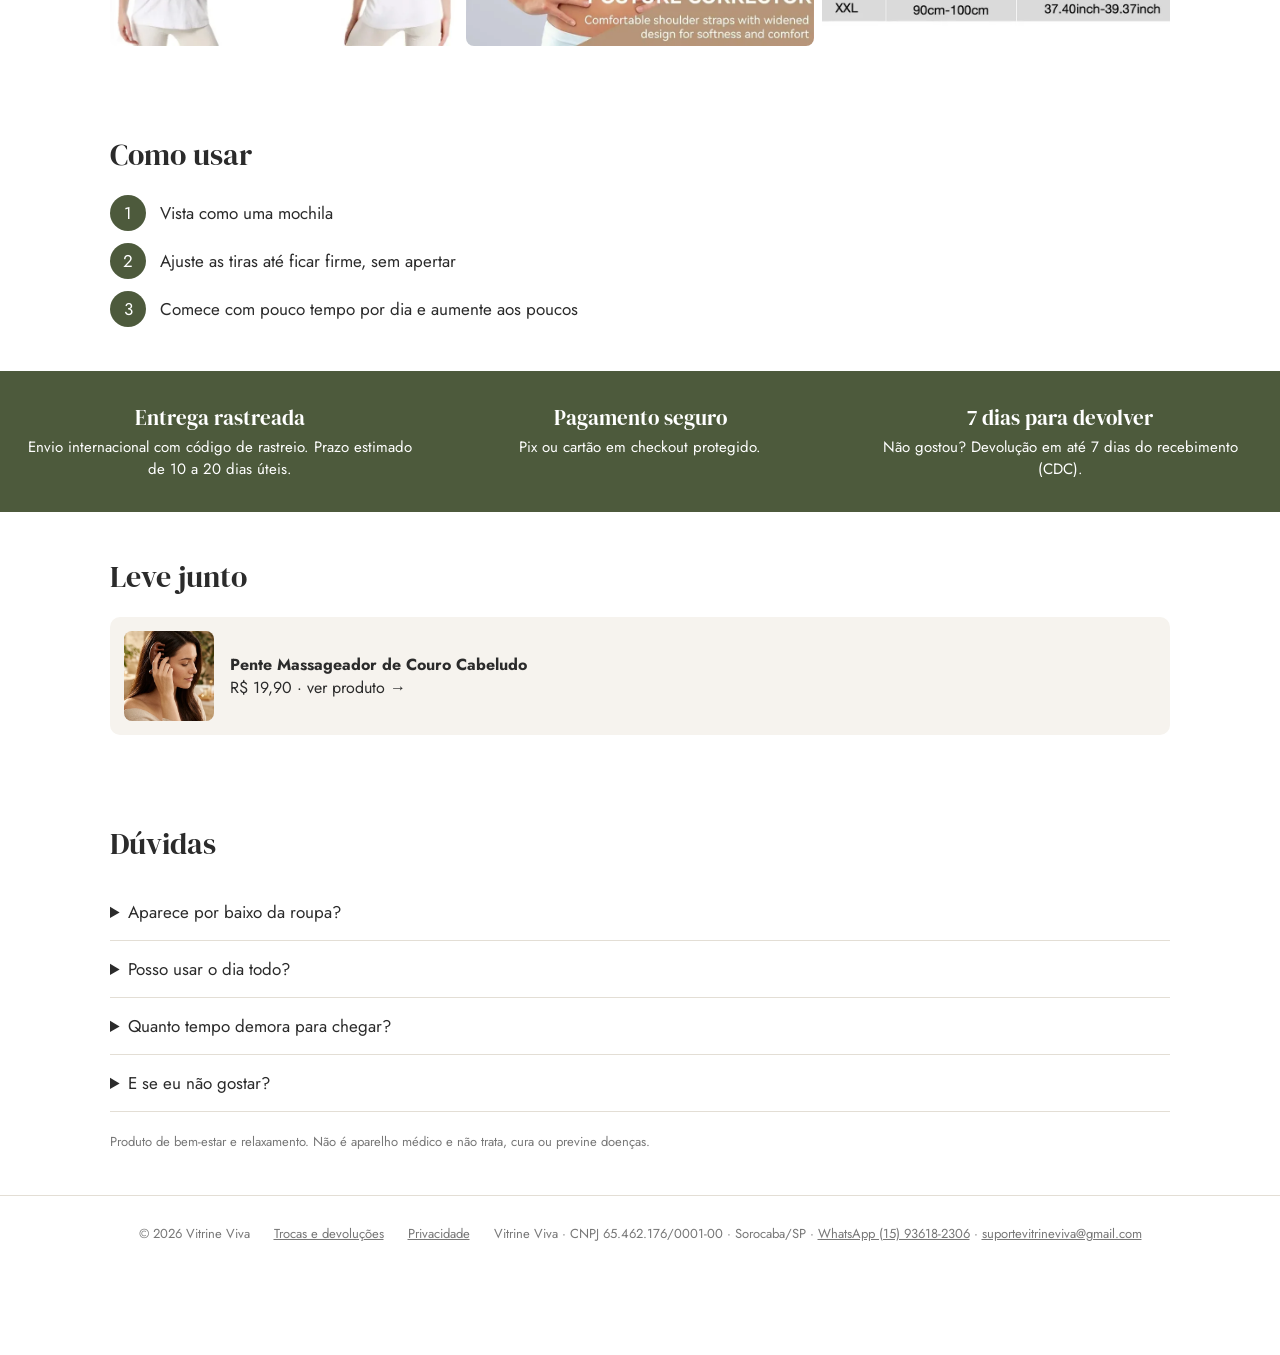
==== commit 7b0e52df: "Prazo de entrega alinhado com a Shopify (10 a 20 dias úteis) Co-Authored-By: Claude Opus 5.5 <norepl" ====
--- a/colete-postura/index.html
+++ b/colete-postura/index.html
@@ -23,12 +23,12 @@
 <section class="secao"><h2>Por que você vai gostar</h2><ul class="itens"><li>Tiras cruzadas reguláveis</li><li>Tecido leve e respirável</li><li>Discreto por baixo da roupa</li><li>Tamanhos S a XXL (veja a tabela nas fotos)</li><li>Fácil de vestir sozinho</li></ul></section>
 <section class="secao"><h2>Veja de perto</h2><div class="galeria"><img src="../img/colete2-1.webp" alt="Colete de Postura Ajustável" loading="lazy"><img src="../img/colete2-3.webp" alt="Colete de Postura Ajustável" loading="lazy"><img src="../img/colete2-2.webp" alt="Colete de Postura Ajustável" loading="lazy"></div></section>
 <section class="secao"><h2>Como usar</h2><ol class="passos"><li>Vista como uma mochila</li><li>Ajuste as tiras até ficar firme, sem apertar</li><li>Comece com pouco tempo por dia e aumente aos poucos</li></ol></section>
-<section class="garantia"><div><strong>Entrega rastreada</strong>Envio internacional com código de rastreio. Prazo estimado de 10 a 25 dias úteis.</div>
+<section class="garantia"><div><strong>Entrega rastreada</strong>Envio internacional com código de rastreio. Prazo estimado de 10 a 20 dias úteis.</div>
 <div><strong>Pagamento seguro</strong>Pix ou cartão em checkout protegido.</div>
 <div><strong>7 dias para devolver</strong>Não gostou? Devolução em até 7 dias do recebimento (CDC).</div></section>
 <section class="secao"><h2>Leve junto</h2>
   <a class="junto" href="../pente-massageador/"><img src="../img/base3_pente-massageador.webp" alt="Pente Massageador de Couro Cabeludo"><div><strong>Pente Massageador de Couro Cabeludo</strong><br>R$ 19,90 · ver produto →</div></a></section>
-<section class="secao"><h2>Dúvidas</h2><details><summary>Aparece por baixo da roupa?</summary><p>Ele é fino e fica discreto por baixo de camisetas e blusas comuns.</p></details><details><summary>Posso usar o dia todo?</summary><p>Comece com períodos curtos. Se sentir desconforto, afrouxe ou tire. Em caso de dor ou problema de coluna, fale com um profissional de saúde.</p></details><details><summary>Quanto tempo demora para chegar?</summary><p>O envio é internacional e tem código de rastreio. O prazo estimado é de 10 a 25 dias úteis após a confirmação do pagamento.</p></details><details><summary>E se eu não gostar?</summary><p>Você tem 7 dias a partir do recebimento para pedir a devolução, conforme o Código de Defesa do Consumidor. Veja a página de trocas.</p></details>
+<section class="secao"><h2>Dúvidas</h2><details><summary>Aparece por baixo da roupa?</summary><p>Ele é fino e fica discreto por baixo de camisetas e blusas comuns.</p></details><details><summary>Posso usar o dia todo?</summary><p>Comece com períodos curtos. Se sentir desconforto, afrouxe ou tire. Em caso de dor ou problema de coluna, fale com um profissional de saúde.</p></details><details><summary>Quanto tempo demora para chegar?</summary><p>O envio é internacional e tem código de rastreio. O prazo estimado é de 10 a 20 dias úteis após a confirmação do pagamento.</p></details><details><summary>E se eu não gostar?</summary><p>Você tem 7 dias a partir do recebimento para pedir a devolução, conforme o Código de Defesa do Consumidor. Veja a página de trocas.</p></details>
   <p class="aviso" style="margin-top:20px">Produto de bem-estar e relaxamento. Não é aparelho médico e não trata, cura ou previne doenças.</p></section>
 <div class="fixo"><span class="p">R$ 55,90</span><a class="btn comprar" href="#">Comprar agora</a></div>
 </main>
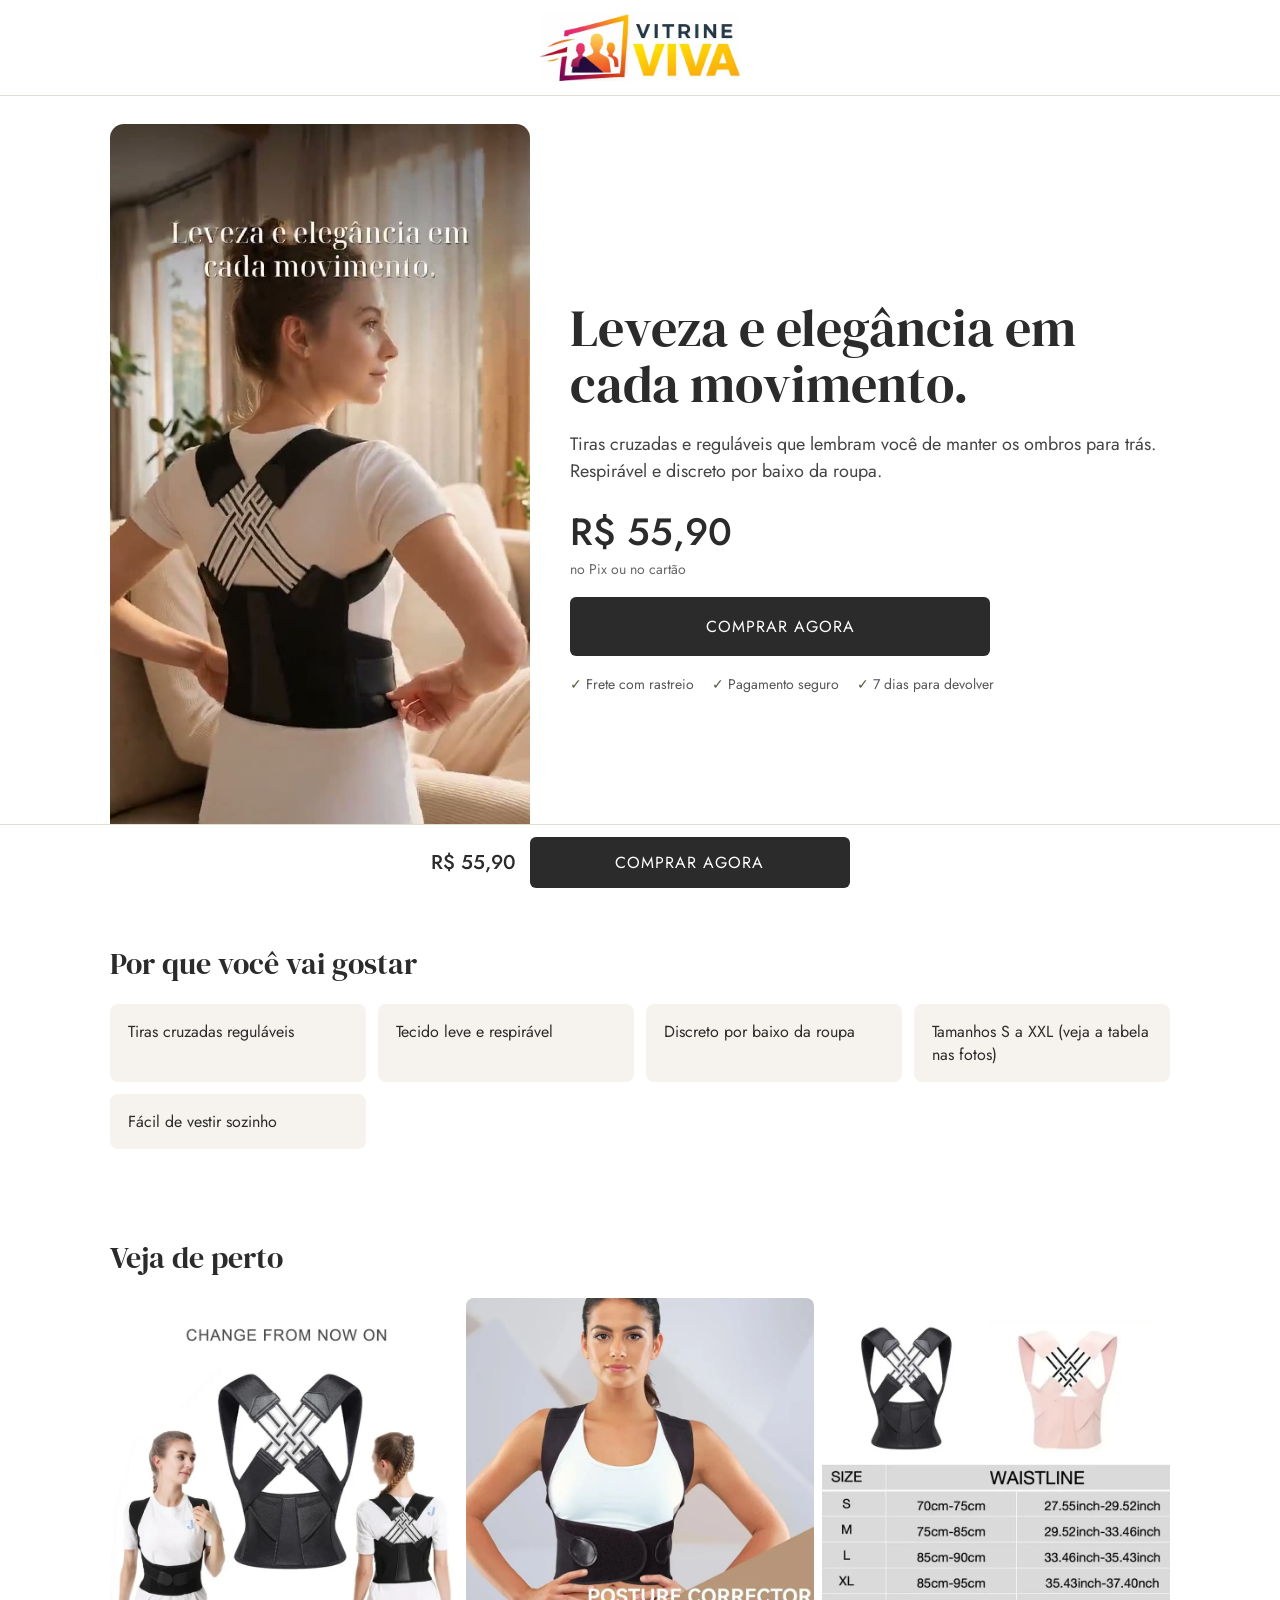
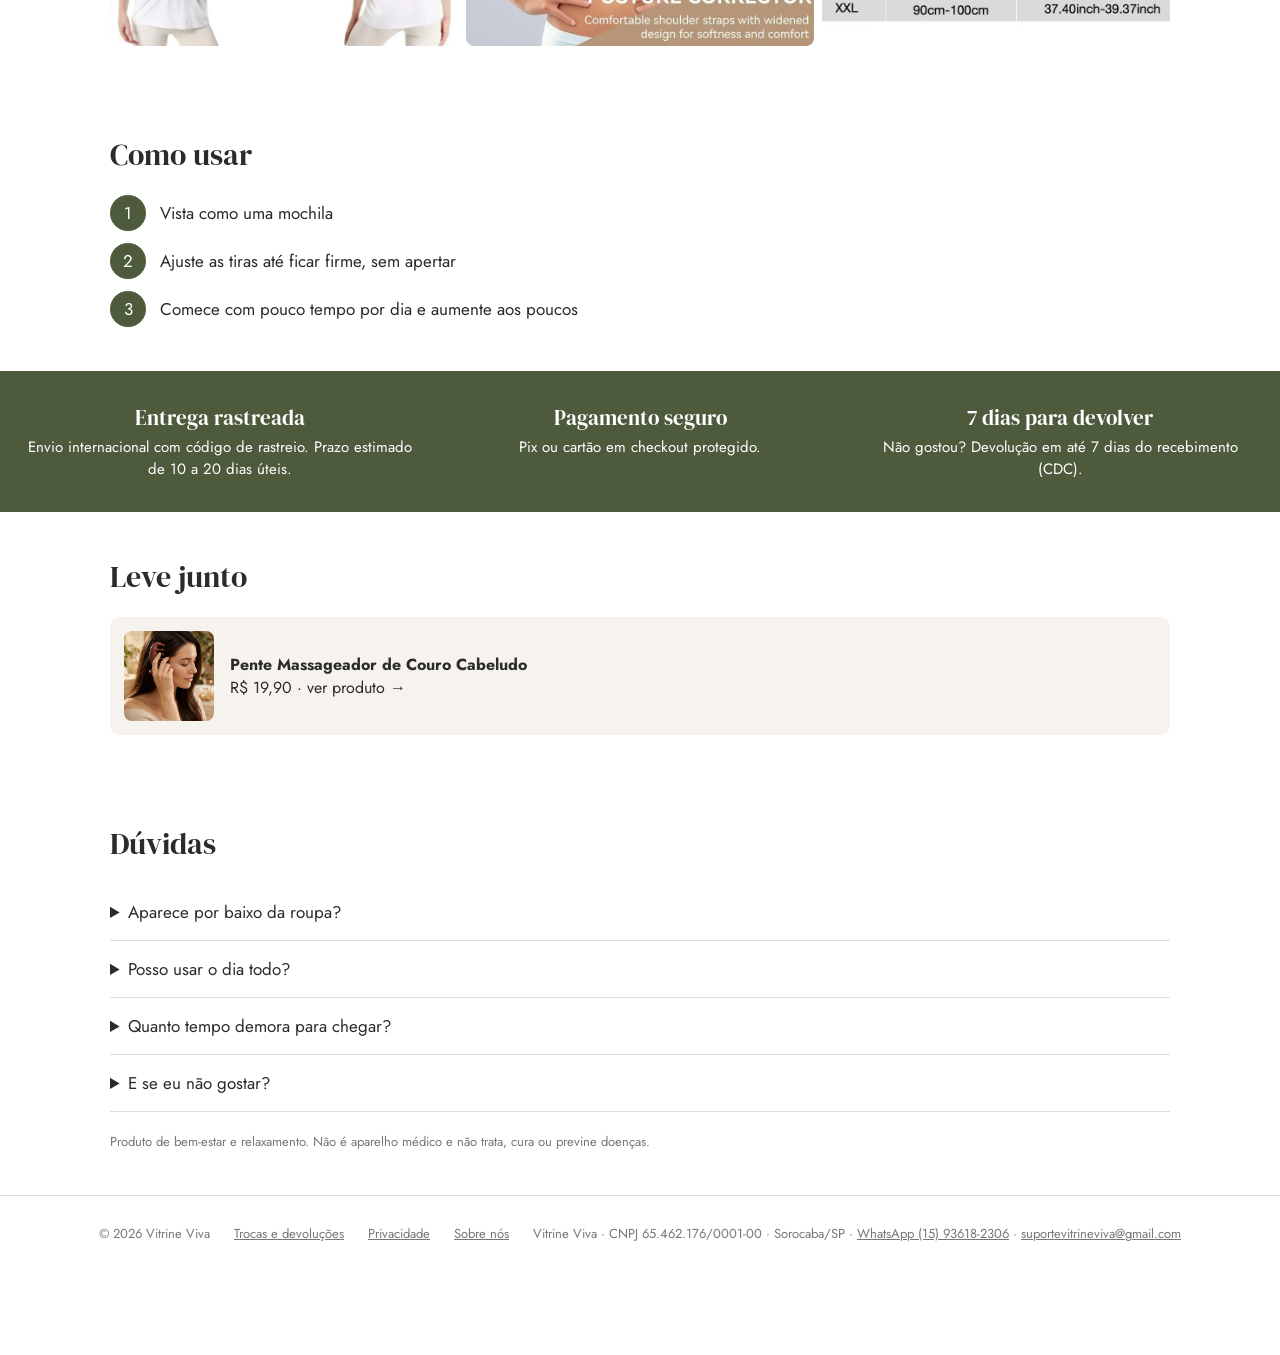
==== commit 335ffe57: "Privacidade conforme termos do GA4/Google Ads (cookies, recursos de publicidade, opt-out, LGPD) + pá" ====
--- a/colete-postura/index.html
+++ b/colete-postura/index.html
@@ -33,6 +33,6 @@
 <div class="fixo"><span class="p">R$ 55,90</span><a class="btn comprar" href="#">Comprar agora</a></div>
 </main>
 <footer><span>© 2026 <span class="marca">Vitrine Viva</span></span><a href="../trocas.html">Trocas e devoluções</a>
-<a href="../privacidade.html">Privacidade</a><span class="contato-fixo">Vitrine Viva · CNPJ 65.462.176/0001-00 · Sorocaba/SP · <a href="https://wa.me/5515936182306" rel="noopener">WhatsApp (15) 93618-2306</a> · <a href="mailto:suportevitrineviva@gmail.com">suportevitrineviva@gmail.com</a></span>
+<a href="../privacidade.html">Privacidade</a><a href="../sobre.html">Sobre nós</a><span class="contato-fixo">Vitrine Viva · CNPJ 65.462.176/0001-00 · Sorocaba/SP · <a href="https://wa.me/5515936182306" rel="noopener">WhatsApp (15) 93618-2306</a> · <a href="mailto:suportevitrineviva@gmail.com">suportevitrineviva@gmail.com</a></span>
 </footer>
 </body></html>
